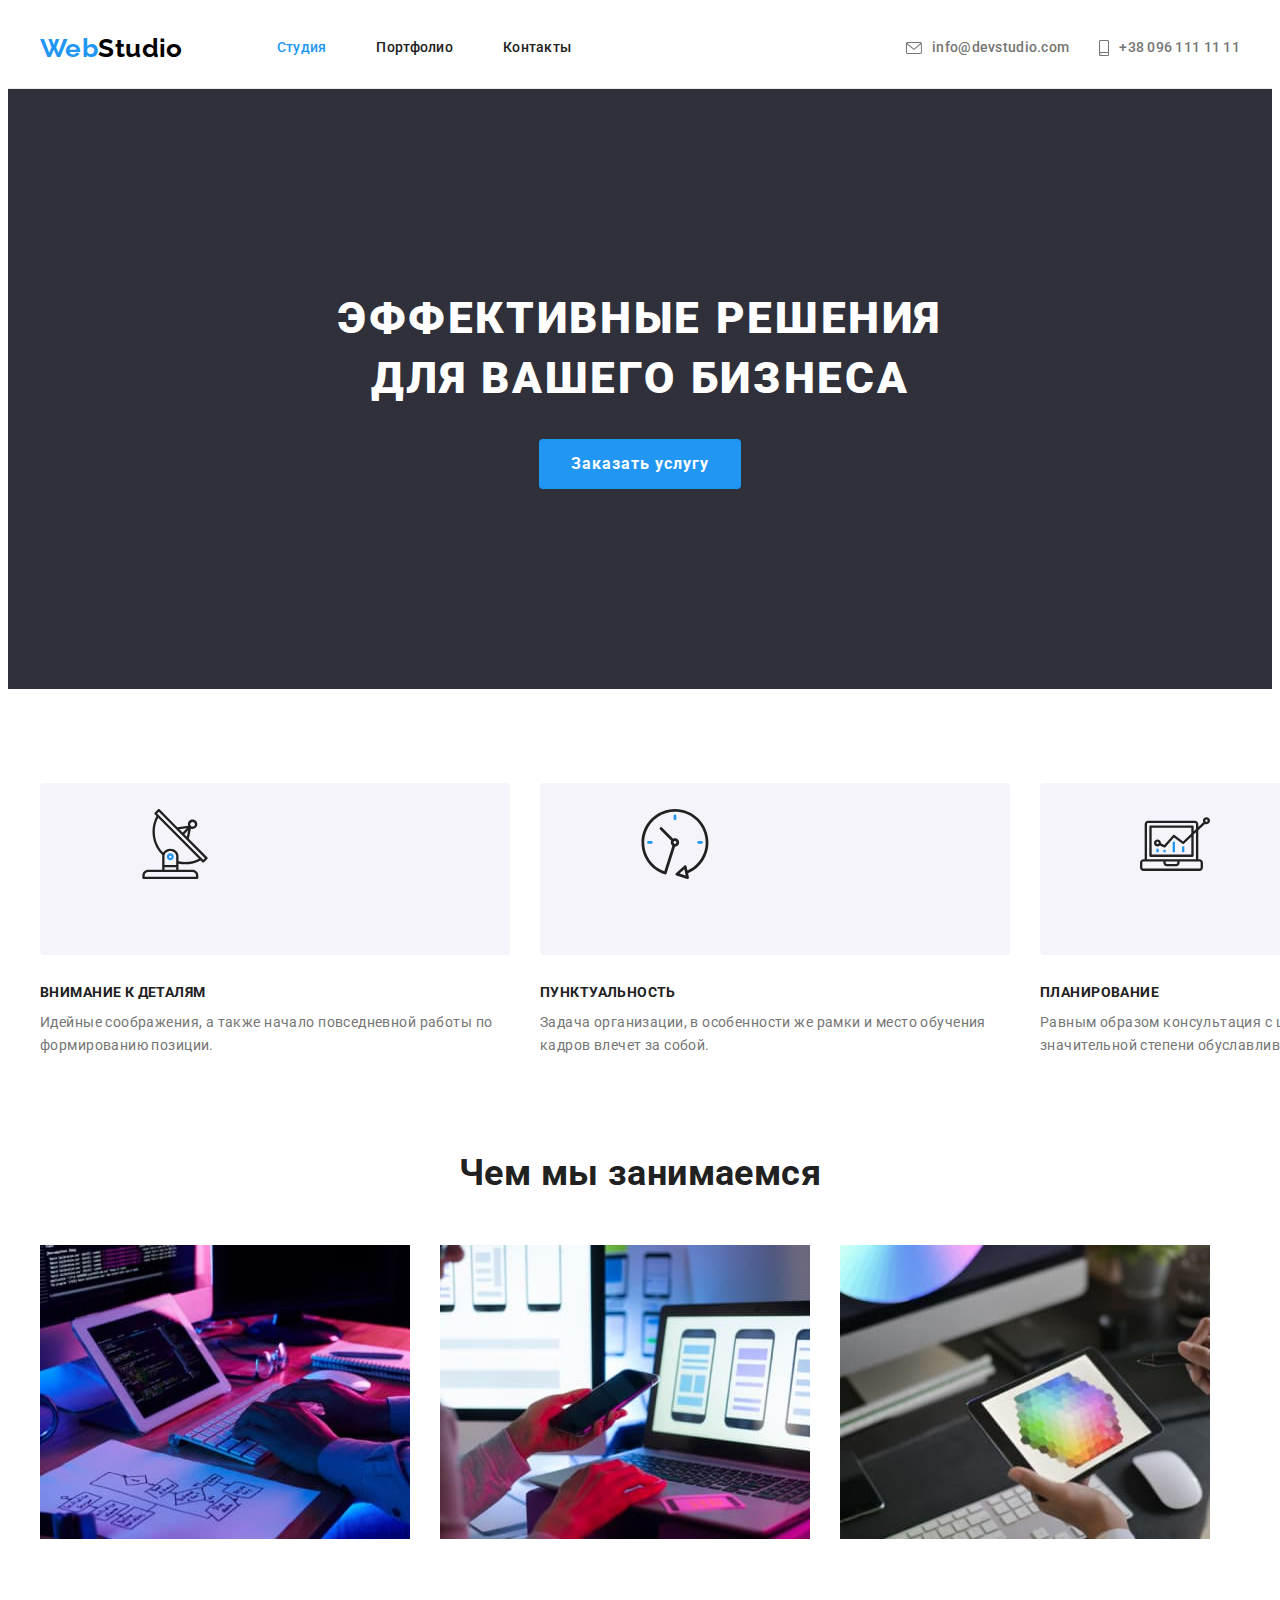
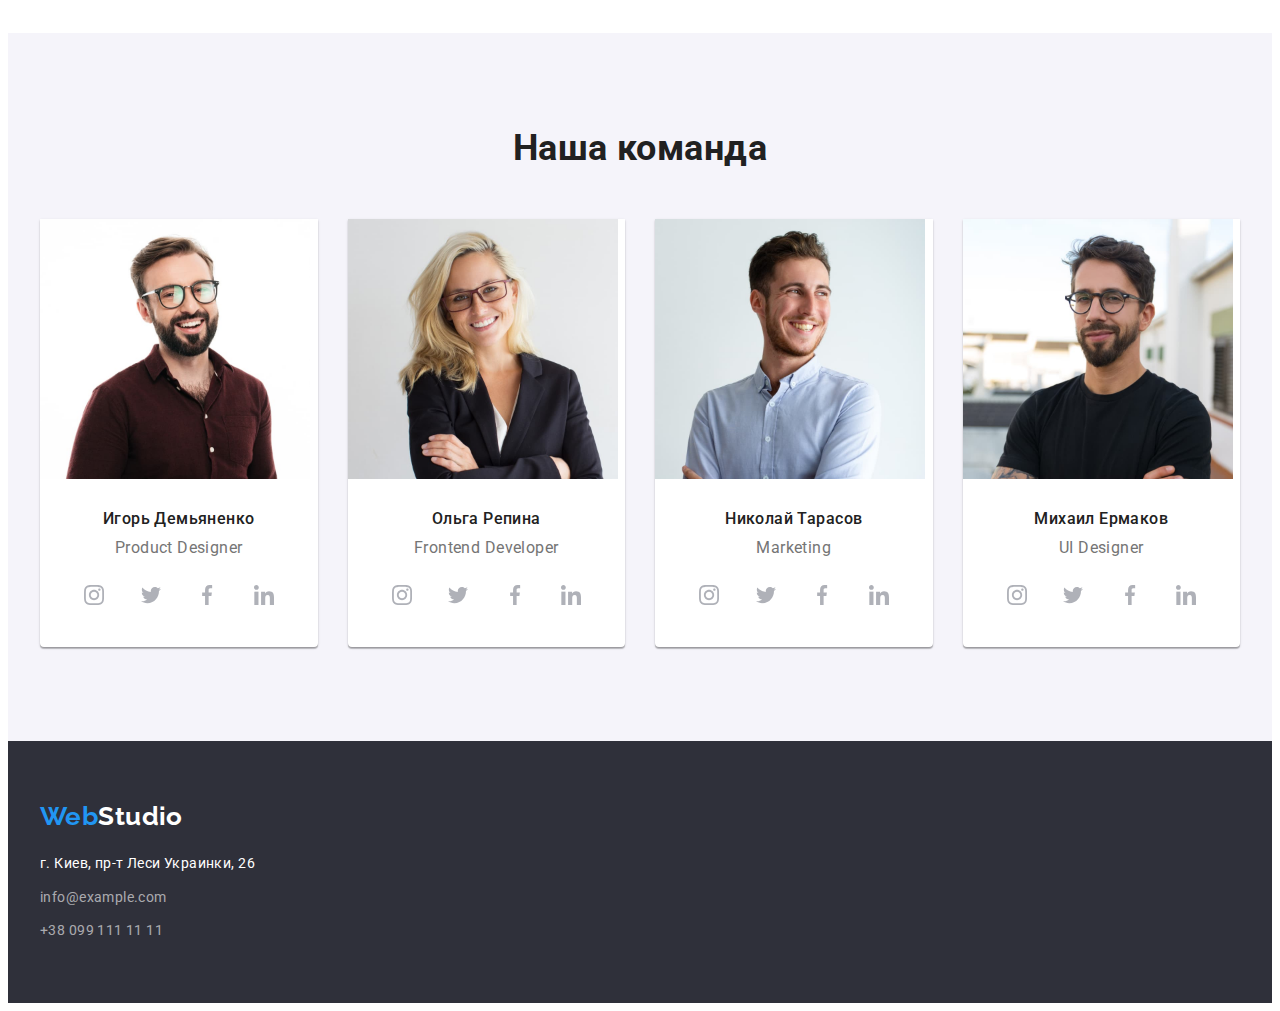
==== index.html @ 08c6882e "adds icons" ====
<!DOCTYPE html>
<html lang="ru">
<head>
  <meta charset="UTF-8">
  <meta http-equiv="X-UA-Compatible" content="IE=edge">
  <meta name="viewport" content="width=device-width, initial-scale=1.0">
  <title>Веб-студия</title>
  <link rel="preconnect" href="https://fonts.googleapis.com">
  <link rel="preconnect" href="https://fonts.gstatic.com" crossorigin>
  <link href="https://fonts.googleapis.com/css2?family=Raleway:wght@700&family=Roboto:wght@400;500;700;900&display=swap"
    rel="stylesheet">
  <link rel="stylesheet" href="https://cdnjs.cloudflare.com/ajax/libs/modern-normalize/1.1.0/modern-normalize.min.css"
      integrity="sha512-wpPYUAdjBVSE4KJnH1VR1HeZfpl1ub8YT/NKx4PuQ5NmX2tKuGu6U/JRp5y+Y8XG2tV+wKQpNHVUX03MfMFn9Q=="
      crossorigin="anonymous" referrerpolicy="no-referrer" />
  <link rel="stylesheet" href="./css/styles.css">
</head>

<body>
  <header class="header">
    <div class="container header-container">
      <nav class="navigation">
        <a class="logo logo-header link" href="./index.html"><span class="accent">Web</span>Studio</a>
        <ul class="nav-list list">
          <li class="nav-list-item">
            <a class="nav-list-link link current" href="./index.html">Студия</a>
          </li>
          <li class="nav-list-item">
            <a class="nav-list-link link" href="./portfolio.html">Портфолио</a>
          </li>
          <li class="nav-list-item">
            <a class="nav-list-link link" href="">Контакты</a>
          </li>
        </ul>
      </nav>
      
      <ul class="header-contact-list list">
        <li class="header-contact-list-item">
          <a class="header-contact-list-link link" href="mailto:info@devstudio.com">
            <svg class="contact-icon" width="16" height="12">
              <use href="./img/sprite.svg#icon-envelope"></use>
            </svg>
            info@devstudio.com
          </a>
        </li>
        <li class="header-contact-list-item">
          <a class="header-contact-list-link link" href="tel:+380961111111">
            <svg class="contact-icon" width="10" height="16">
              <use href="./img/sprite.svg#icon-smartphone"></use>
            </svg>
            +38 096 111 11 11
          </a>
        </li>
      </ul>
    </div>
  </header>

  <main>
    <!-- HERO -->
    <section class="hero">
      <div class="container">
        <h1 class="main-title">Эффективные решения для вашего бизнеса</h1>
        <button class="modal-btn" type="button">Заказать услугу</button>
      </div>
    </section>

    <!-- ADVANTAGES -->
    <section class="advantages section">
      <div class="container">
        <h2 class="visually-hidden">Наши преимущества</h2>
        <ul class="advantages-list list">
          <li class="advantages-list-item">
            <div class="advantages-icon">
              <svg width="70" height="70">
                <use href="./img/sprite.svg#icon-antenna"></use>
              </svg>
            </div>
            <h3 class="advantages-title">Внимание к деталям</h3>
            <p class="advantages-description">Идейные соображения, а также начало повседневной работы по формированию позиции.
            </p>
          </li>

          <li class="advantages-list-item">
            <div class="advantages-icon">
              <svg width="70" height="70">
                <use href="./img/sprite.svg#icon-clock"></use>
              </svg>
            </div>
            <h3 class="advantages-title">Пунктуальность</h3>
            <p class="advantages-description">Задача организации, в особенности же рамки и место обучения кадров влечет за
              собой.</p>
          </li>

          <li class="advantages-list-item">
            <div class="advantages-icon">
              <svg width="70" height="70">
                <use href="./img/sprite.svg#icon-diagram"></use>
              </svg>
            </div>
            <h3 class="advantages-title">Планирование</h3>
            <p class="advantages-description">Равным образом консультация с широким активом в значительной степени
              обуславливает.</p>
          </li>

          <li class="advantages-list-item">
            <div class="advantages-icon">
              <svg width="70" height="70">
                <use href="./img/sprite.svg#icon-astronaut"></use>
              </svg>
            </div>
            <h3 class="advantages-title">Современные технологии</h3>
            <p class="advantages-description">Значимость этих проблем настолько очевидна, что реализация плановых заданий.</p>
          </li>
        </ul>
      </div>
      
    </section>

    <!-- ACTIVITY -->
    <section class="activity section">
      <div class="container">
        <h2 class="title">Чем мы занимаемся</h2>
        <ul class="activity-list list">
          <li class="activity-list-item">
            <img class="activity-photo" src="./img/activity-1.jpg" alt="" width="370" height="294">
          </li>
          <li class="activity-list-item">
            <img class="activity-photo" src="./img/activity-2.jpg" alt="" width="370" height="294">
          </li>
          <li class="activity-list-item">
            <img class="activity-photo" src="./img/activity-3.jpg" alt="" width="370" height="294">
          </li>
        </ul>
      </div>
    </section>

    <!-- OUR TEAM -->
    <section class="team section">
      <div class="container">
        <h2 class="title">Наша команда</h2>
        <ul class="team-list list">
          <li class="team-list-item">
            <img class="team-list-photo" src="./img/team-1.jpg" alt="" width="270" height="260">
            <div class="team-description">
              <h3 class="team-list-name">Игорь Демьяненко</h3>
              <p class="team-list-position" lang="en">Product Designer</p>
              <ul class="social-list list">
                <li class="social-list-item">
                  <a class="social-list-link" href="">
                    <svg class="social-list-icon" width="20" height="20">
                      <use href="./img/sprite.svg#icon-instagram"></use>
                    </svg>
                  </a>
                </li>
              
                <li class="social-list-item">
                  <a class="social-list-link" href="">
                    <svg class="social-list-icon" width="20" height="20">
                      <use href="./img/sprite.svg#icon-twitter"></use>
                    </svg>
                  </a>
                </li>
              
                <li class="social-list-item">
                  <a class="social-list-link" href="">
                    <svg class="social-list-icon" width="20" height="20">
                      <use href="./img/sprite.svg#icon-facebook"></use>
                    </svg>
                  </a>
                </li>
              
                <li class="social-list-item">
                  <a class="social-list-link" href="">
                    <svg class="social-list-icon" width="20" height="20">
                      <use href="./img/sprite.svg#icon-linkedin"></use>
                    </svg>
                  </a>
                </li>
              </ul>
            </div>
          </li>

          <li class="team-list-item">
            <img class="team-list-photo" src="./img/team-2.jpg" alt="" width="270" height="260">
            <div class="team-description">
              <h3 class="team-list-name">Ольга Репина</h3>
              <p class="team-list-position" lang="en">Frontend Developer</p>
              <ul class="social-list list">
                <li class="social-list-item">
                  <a class="social-list-link" href="">
                    <svg class="social-list-icon" width="20" height="20">
                      <use href="./img/sprite.svg#icon-instagram"></use>
                    </svg>
                  </a>
                </li>
              
                <li class="social-list-item">
                  <a class="social-list-link" href="">
                    <svg class="social-list-icon" width="20" height="20">
                      <use href="./img/sprite.svg#icon-twitter"></use>
                    </svg>
                  </a>
                </li>
              
                <li class="social-list-item">
                  <a class="social-list-link" href="">
                    <svg class="social-list-icon" width="20" height="20">
                      <use href="./img/sprite.svg#icon-facebook"></use>
                    </svg>
                  </a>
                </li>
              
                <li class="social-list-item">
                  <a class="social-list-link" href="">
                    <svg class="social-list-icon" width="20" height="20">
                      <use href="./img/sprite.svg#icon-linkedin"></use>
                    </svg>
                  </a>
                </li>
              </ul>
            </div> 
          </li>

          <li class="team-list-item">
            <img class="team-list-photo" src="./img/team-3.jpg" alt="" width="270" height="260">
            <div class="team-description">
              <h3 class="team-list-name">Николай Тарасов</h3>
              <p class="team-list-position" lang="en">Marketing</p>
              <ul class="social-list list">
                <li class="social-list-item">
                  <a class="social-list-link" href="">
                    <svg class="social-list-icon" width="20" height="20">
                      <use href="./img/sprite.svg#icon-instagram"></use>
                    </svg>
                  </a>
                </li>
              
                <li class="social-list-item">
                  <a class="social-list-link" href="">
                    <svg class="social-list-icon" width="20" height="20">
                      <use href="./img/sprite.svg#icon-twitter"></use>
                    </svg>
                  </a>
                </li>
              
                <li class="social-list-item">
                  <a class="social-list-link" href="">
                    <svg class="social-list-icon" width="20" height="20">
                      <use href="./img/sprite.svg#icon-facebook"></use>
                    </svg>
                  </a>
                </li>
              
                <li class="social-list-item">
                  <a class="social-list-link" href="">
                    <svg class="social-list-icon" width="20" height="20">
                      <use href="./img/sprite.svg#icon-linkedin"></use>
                    </svg>
                  </a>
                </li>
              </ul>
            </div>  
          </li>

          <li class="team-list-item">
            <img class="team-list-photo" src="./img/team-4.jpg" alt="" width="270" height="260">
            <div class="team-description">
              <h3 class="team-list-name">Михаил Ермаков</h3>
              <p class="team-list-position" lang="en">UI Designer</p>
              <ul class="social-list list">
                <li class="social-list-item">
                  <a class="social-list-link" href="">
                    <svg class="social-list-icon" width="20" height="20">
                      <use href="./img/sprite.svg#icon-instagram"></use>
                    </svg>
                  </a>
                </li>
              
                <li class="social-list-item">
                  <a class="social-list-link" href="">
                    <svg class="social-list-icon" width="20" height="20">
                      <use href="./img/sprite.svg#icon-twitter"></use>
                    </svg>
                  </a>
                </li>
              
                <li class="social-list-item">
                  <a class="social-list-link" href="">
                    <svg class="social-list-icon" width="20" height="20">
                      <use href="./img/sprite.svg#icon-facebook"></use>
                    </svg>
                  </a>
                </li>
              
                <li class="social-list-item">
                  <a class="social-list-link" href="">
                    <svg class="social-list-icon" width="20" height="20">
                      <use href="./img/sprite.svg#icon-linkedin"></use>
                    </svg>
                  </a>
                </li>
              </ul>
            </div> 
          </li>
        </ul>
      </div>
    </section>
  </main>

  <footer class="footer">
    <div class="container footer-container">
      <a class="logo logo-footer link" href="./index.html"><span class="accent">Web</span>Studio</a>
      <address>
        <ul class="adress-list list">
          <li class="adress-list-item">
            <a class="adress-list-link link" href="">г. Киев, пр-т Леси Украинки, 26</a>
          </li>
          <li class="adress-list-item">
            <a class="adress-list-link-contact link" href="mailto:info@example.com">info@example.com</a>
          </li>
          <li class="adress-list-item">
            <a class="adress-list-link-contact link" href="tel:+380991111111">+38 099 111 11 11</a>
          </li>
        </ul>
      </address>
    </div>
  </footer>
</body>
</html>
---- css/styles.css ----
:root {
	--primary-font-family: Roboto, sans-serif;
	--secondary-font-family: Raleway, sans-serif;
	--primary-text-color-theme-dark: #ffffff;
	--secondary-text-color-theme-dark: rgba(255, 255, 255, 0.6);
	--primary-text-color-theme-light: #212121;
	--secondary-text-color-theme-light: #757575;
	--accent-color: #2196f3;
	--logo-header-text-color: #000000;
	--primary-background-color: #ffffff;
	--secondary-background-color: #2f303a;
	--editional-background-color: #f5f4fa;
	--modal-btn-hover-color: #188ce8;
	--portfolio-cards-border-color: #eeeeee;
	--social-icon-color: #afb1b8;
}

body {
	font-family: var(--primary-font-family);
	font-size: 14px;
	letter-spacing: 0.03em;
	color: var(--primary-text-color-theme-light);
	background-color: var(--primary-background-color);
}

h1,
h2,
h3,
p {
	margin-top: 0;
	margin-bottom: 0;
}

ul,
ol {
	margin-top: 0;
	margin-bottom: 0;
	padding-left: 0;
}

img {
	display: block;
	max-width: 100%;
	height: auto;
}

.list {
	list-style: none;
}
.link {
	text-decoration: none;
}

/* COMPONENTS */

.logo {
	font-family: var(--secondary-font-family);
	font-weight: 700;
	font-size: 26px;
	line-height: 1.19;
}

.accent {
	font-family: var(--secondary-font-family);
	font-weight: 700;
	font-size: 26px;
	line-height: 1.19;
	color: var(--accent-color);
}

.title {
	font-size: 36px;
	line-height: 1.17;
	text-align: center;
	margin-bottom: 50px;
}

.container {
	width: 1200px;
	padding-left: 15px;
	padding-right: 15px;
	margin-left: auto;
	margin-right: auto;
}

.section {
	padding-top: 94px;
	padding-bottom: 94px;
}

/* HEADER */

.header {
	border-bottom: 1px solid #ececec;
}

.header-container {
	display: flex;
	align-items: center;
}

.navigation {
	display: flex;
	align-items: center;
}

.nav-list {
	display: flex;
	align-items: center;
}

.logo-header {
	margin-right: 94px;
	color: var(--logo-header-text-color);
}

.nav-list-item:not(:last-child) {
	margin-right: 50px;
}

.nav-list-link:hover,
.nav-list-link:focus {
	color: var(--accent-color);
}

.nav-list-link {
	display: block;
	padding-top: 32px;
	padding-bottom: 32px;
	color: inherit;
	font-weight: 500;
	line-height: 1.14;
	letter-spacing: 0.02em;
}

.link.current {
	color: var(--accent-color);
}

.header-contact-list {
	display: flex;
	align-items: center;
	margin-left: auto;
}
.header-contact-list-item {
	display: flex;
	align-items: center;
}

.header-contact-list-item:not(:last-child) {
	margin-right: 30px;
}

.header-contact-list-link {
	display: flex;
	align-items: center;
	padding-top: 32px;
	padding-bottom: 32px;
	font-weight: 500;
	line-height: 1.14;
	letter-spacing: 0.02em;
	color: var(--secondary-text-color-theme-light);
}

.contact-icon {
	margin-right: 10px;
	fill: currentColor;
}

.header-contact-list-link:hover .mail-icon,
.header-contact-list-link:focus .mail-icon {
	fill: var(--accent-color);
}

.header-contact-list-link:hover,
.header-contact-list-link:focus {
	color: var(--accent-color);
}

/* HERO */

.hero {
	padding-top: 200px;
	padding-bottom: 200px;
	text-align: center;
	background-color: var(--secondary-background-color);
}

.main-title {
	margin: 0 auto;
	width: 696px;
	font-weight: 900;
	font-size: 44px;
	line-height: 1.36;
	text-align: center;
	letter-spacing: 0.06em;
	text-transform: uppercase;
	color: var(--primary-text-color-theme-dark);
}

.modal-btn {
	display: inline-block;
	margin-left: auto;
	margin-right: auto;
	margin-top: 30px;
	padding: 10px 32px;
	align-items: center;
	border: none;
	border-radius: 4px;
	cursor: pointer;
	font-family: inherit;
	font-weight: 700;
	font-size: 16px;
	line-height: 1.87;
	letter-spacing: 0.06em;
	color: var(--primary-text-color-theme-dark);
	background-color: var(--accent-color);
}

.modal-btn:hover,
.modal-btn:focus {
	background-color: var(--modal-btn-hover-color);
}

/* ADVANTAGES */

.visually-hidden {
	position: absolute;
	width: 1px;
	height: 1px;
	margin: -1px;
	padding: 0;
	overflow: hidden;
	border: 0;
	clip: rect(0 0 0 0);
}

.advantages-list {
	display: flex;
}

.advantages-list-item {
	flex-basis: calc((100% - 3 * 30px) / 4);
}

.advantages-list-item:not(:last-child) {
	margin-right: 30px;
}

.advantages-icon {
	width: 270px;
	height: 120px;
	padding: 26px 100px;
	margin-bottom: 30px;
	border-radius: 4px;
	background-color: var(--editional-background-color);
}

.advantages-title {
	margin-bottom: 10px;
	font-size: inherit;
	line-height: 1.14;
	text-transform: uppercase;
}

.advantages-description {
	font-weight: 400;
	line-height: 1.71;
	color: var(--secondary-text-color-theme-light);
}

/* ACTIVITY */

.activity {
	padding-top: 0;
}

.activity-list {
	display: flex;
	flex-wrap: wrap;
	margin-top: -30px;
	margin-left: -30px;
}

.activity-list-item {
	margin-top: 30px;
	margin-left: 30px;
}

/* OUR TEAM */

.team {
	background-color: var(--editional-background-color);
}

.team-list {
	display: flex;
	flex-wrap: wrap;
	margin-top: -30px;
	margin-left: -30px;
}

.team-list-item {
	margin-top: 30px;
	margin-left: 30px;
	box-shadow: 0px 1px 3px rgba(0, 0, 0, 0.12), 0px 1px 1px rgba(0, 0, 0, 0.14), 0px 2px 1px rgba(0, 0, 0, 0.2);
	border-radius: 0px 0px 4px 4px;
	flex-basis: calc((100% - 4 * 30px) / 4);
	background-color: var(--primary-background-color);
}

.social-list {
	display: flex;
	justify-content: space-between;
}

.social-list-link {
	display: flex;
	align-items: center;
	justify-content: center;
	width: 44px;
	height: 44px;
	border-radius: 50%;
}

.social-list-icon {
	fill: var(--social-icon-color);
}

.social-list-link:hover,
.social-list-link:focus {
	background-color: var(--accent-color);
}

.social-list-link:hover .social-list-icon,
.social-list-link:focus .social-list-icon {
	fill: #ffffff;
}

.team-description {
	padding: 30px 32px;
}

.team-list-name {
	font-weight: 500;
	font-size: 16px;
	line-height: 1.19;
	text-align: center;
}

.team-list-position {
	margin-top: 10px;
	margin-bottom: 16px;
	font-weight: 400;
	font-size: 16px;
	line-height: 1.19;
	text-align: center;
	color: var(--secondary-text-color-theme-light);
}

/* PORTFOLIO */

.filter-list {
	display: flex;
	justify-content: center;
	margin-bottom: 50px;
}

.filter-list-item:not(:last-child) {
	margin-right: 8px;
}
.filter-button {
	padding: 6px 22px;
	border: none;
	border-radius: 4px;
	font-family: inherit;
	font-weight: 500;
	font-size: 16px;
	line-height: 1.62;
	text-align: center;
	letter-spacing: inherit;
	color: inherit;
	background-color: var(--editional-background-color);
	cursor: pointer;
}

.filter-button:hover,
.filter-button:focus {
	background-color: var(--accent-color);
	color: var(--primary-text-color-theme-dark);
	box-shadow: 0px 3px 1px rgba(0, 0, 0, 0.1), 0px 1px 2px rgba(0, 0, 0, 0.08), 0px 2px 2px rgba(0, 0, 0, 0.12);
}

.portfolio-list {
	display: flex;
	flex-wrap: wrap;
	margin-top: -30px;
	margin-left: -30px;
}

.portfolio-list-item {
	margin-top: 30px;
	margin-left: 30px;
	flex-basis: calc((100% - 3 * 30px) / 3);
}

.portfolio-content {
	padding: 20px 24px;
	border-top: none;
	border-right: 1px solid var(--portfolio-cards-border-color);
	border-bottom: 1px solid var(--portfolio-cards-border-color);
	border-left: 1px solid var(--portfolio-cards-border-color);
}

.portfolio-list-title {
	margin-bottom: 4px;
	font-size: 18px;
	line-height: 2;
	letter-spacing: 0.06em;
	color: var(--primary-text-color-theme-light);
}

.portfolio-list-description {
	font-weight: 400;
	font-size: 16px;
	line-height: 1.87;
	color: var(--secondary-text-color-theme-light);
}

/* FOOTER */

.footer {
	background-color: var(--secondary-background-color);
}

.footer-container {
	padding-top: 60px;
	padding-bottom: 60px;
}
.logo-footer {
	color: var(--primary-text-color-theme-dark);
}

.adress-list {
	margin-top: 20px;
}

.adress-list-item:not(:first-child) {
	margin-top: 10px;
}

.adress-list-link {
	font-style: normal;
	font-weight: 400;
	line-height: 1.71;
	color: var(--primary-text-color-theme-dark);
}

.adress-list-link:hover,
.adress-list-link:focus {
	color: var(--accent-color);
}

.adress-list-link-contact {
	font-style: normal;
	font-weight: 400;
	line-height: 1.71;
	color: var(--secondary-text-color-theme-dark);
}

.adress-list-link-contact:hover,
.adress-list-link-contact:focus {
	color: var(--accent-color);
}
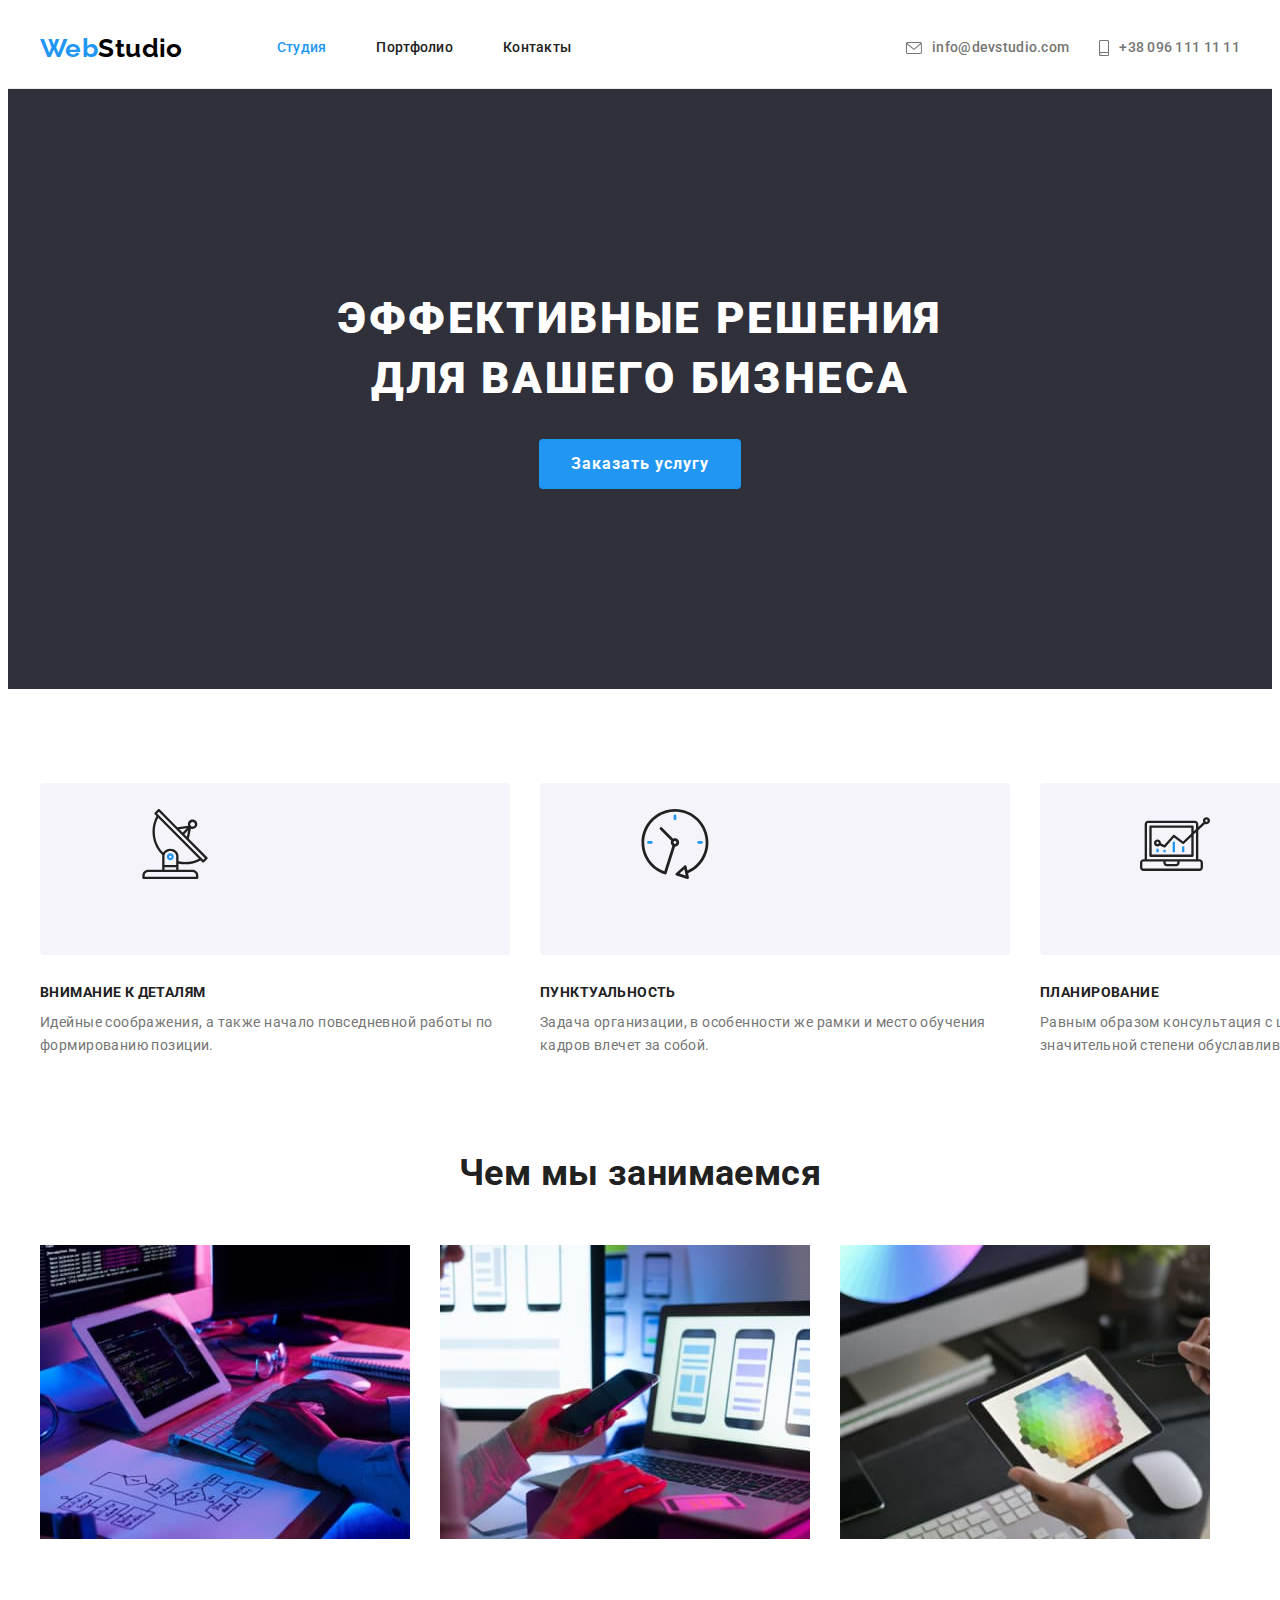
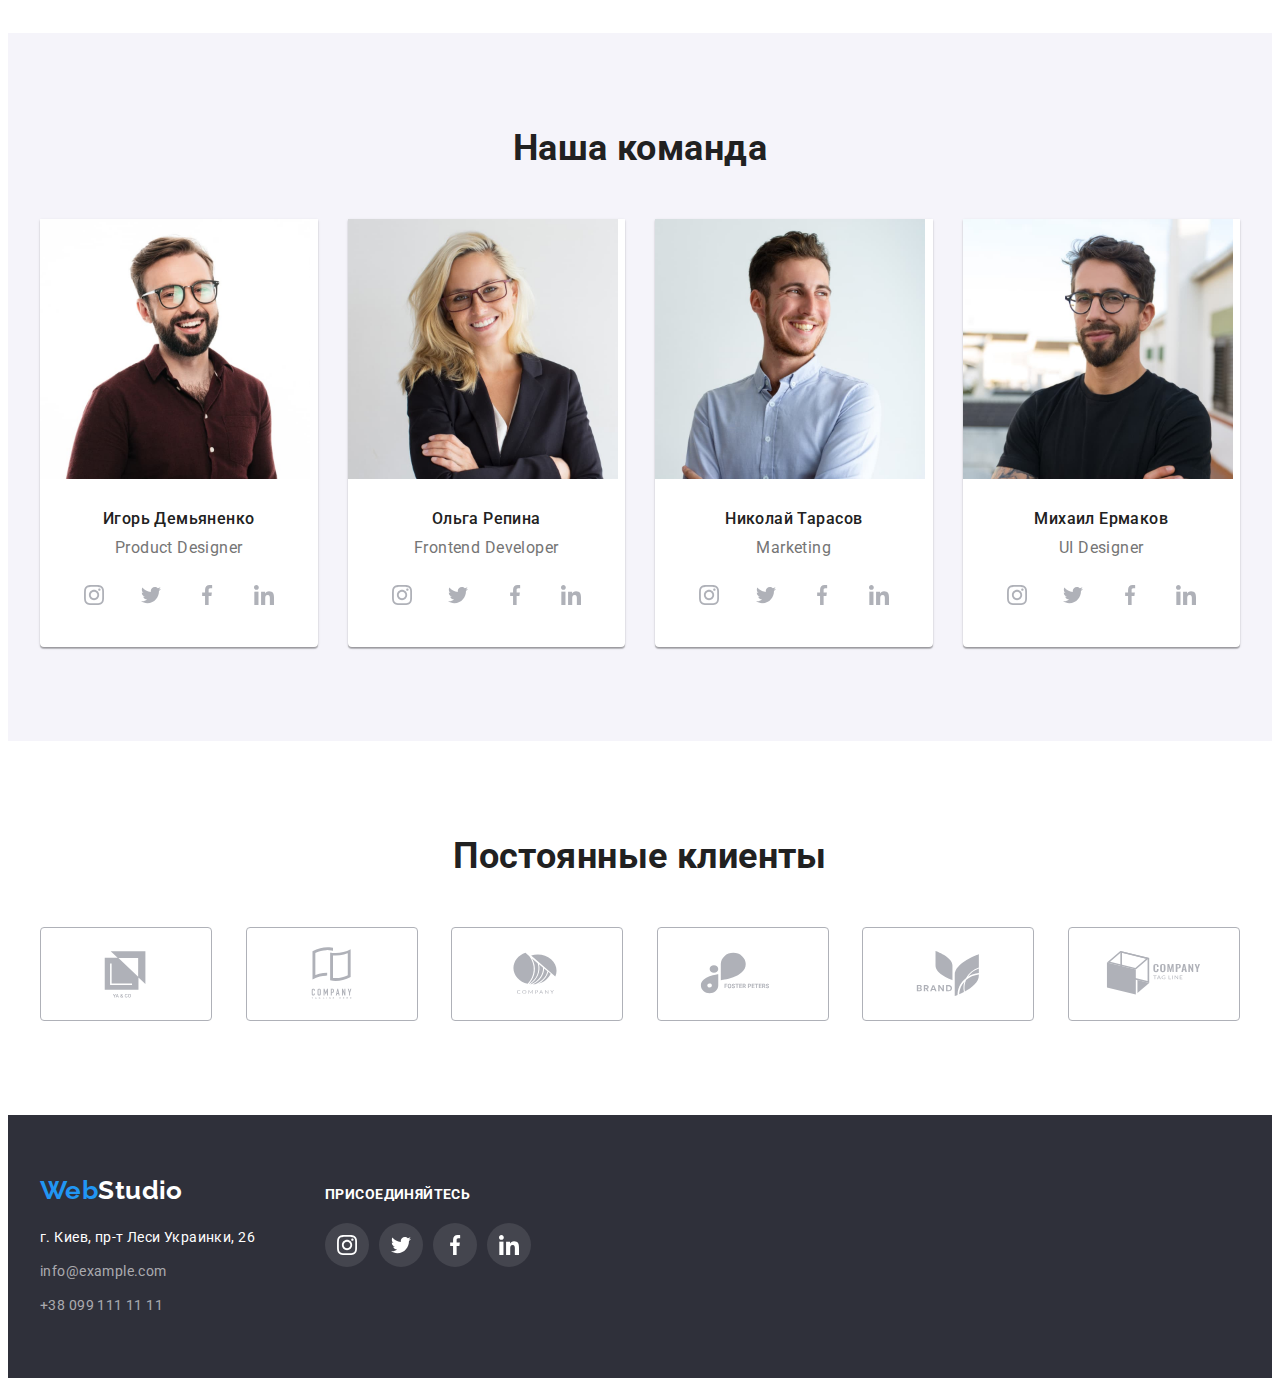
==== commit 442ce816: "adds footer" ====
--- a/index.html
+++ b/index.html
@@ -304,24 +304,122 @@
         </ul>
       </div>
     </section>
+
+
+<!-- REGULAR COSTUMERS -->
+    
+    <section class="costumers section">
+      <div class="container">
+        <h2 class="title">Постоянные клиенты</h2>
+        <ul class="costumers-list list">
+          <li class="costumers-list-item">
+            <a class="costumers-list-link" href="">
+              <svg class="costumers-list-icon" width="106" height="60">
+                <use href="./img/sprite.svg#icon-logo-a"></use>
+              </svg>
+            </a>
+          </li>
+
+          <li class="costumers-list-item">
+            <a class="costumers-list-link" href="">
+              <svg class="costumers-list-icon" width="106" height="60">
+                <use href="./img/sprite.svg#icon-logo-b"></use>
+              </svg>
+            </a>
+          </li>
+
+          <li class="costumers-list-item">
+            <a class="costumers-list-link" href="">
+              <svg class="costumers-list-icon" width="106" height="60">
+                <use href="./img/sprite.svg#icon-logo-c"></use>
+              </svg>
+            </a>
+          </li>
+
+          <li class="costumers-list-item">
+            <a class="costumers-list-link" href="">
+              <svg class="costumers-list-icon" width="106" height="60">
+                <use href="./img/sprite.svg#icon-logo-d"></use>
+              </svg>
+            </a>
+          </li>
+
+          <li class="costumers-list-item">
+            <a class="costumers-list-link" href="">
+              <svg class="costumers-list-icon" width="106" height="60">
+                <use href="./img/sprite.svg#icon-logo-e"></use>
+              </svg>
+            </a>
+          </li>
+
+          <li class="costumers-list-item">
+            <a class="costumers-list-link" href="">
+              <svg class="costumers-list-icon" width="106" height="60">
+                <use href="./img/sprite.svg#icon-logo-f"></use>
+              </svg>
+            </a>
+          </li>
+        </ul>
+      </div>
+    </section>
   </main>
 
   <footer class="footer">
     <div class="container footer-container">
-      <a class="logo logo-footer link" href="./index.html"><span class="accent">Web</span>Studio</a>
-      <address>
-        <ul class="adress-list list">
-          <li class="adress-list-item">
-            <a class="adress-list-link link" href="">г. Киев, пр-т Леси Украинки, 26</a>
-          </li>
-          <li class="adress-list-item">
-            <a class="adress-list-link-contact link" href="mailto:info@example.com">info@example.com</a>
-          </li>
-          <li class="adress-list-item">
-            <a class="adress-list-link-contact link" href="tel:+380991111111">+38 099 111 11 11</a>
-          </li>
-        </ul>
-      </address>
+      <div class="adress">
+        <a class="logo logo-footer link" href="./index.html"><span class="accent">Web</span>Studio</a>
+        <address>
+          <ul class="adress-list list">
+            <li class="adress-list-item">
+              <a class="adress-list-link link" href="">г. Киев, пр-т Леси Украинки, 26</a>
+            </li>
+            <li class="adress-list-item">
+              <a class="adress-list-link-contact link" href="mailto:info@example.com">info@example.com</a>
+            </li>
+            <li class="adress-list-item">
+              <a class="adress-list-link-contact link" href="tel:+380991111111">+38 099 111 11 11</a>
+            </li>
+          </ul>
+        </address>
+      </div>
+
+      <div class="join-icons">
+        <h3 class="join-title">присоединяйтесь</h3>
+        <ul class="footer-social-list list">
+          <li class="footer-social-list-item">
+            <a class="footer-social-list-link" href="">
+              <svg class="footer-social-list-icon" width="20" height="20">
+                <use href="./img/sprite.svg#icon-instagram"></use>
+              </svg>
+            </a>
+          </li>
+
+          <li class="footer-social-list-item">
+            <a class="footer-social-list-link" href="">
+              <svg class="footer-social-list-icon" width="20" height="20">
+                <use href="./img/sprite.svg#icon-twitter"></use>
+              </svg>
+            </a>
+          </li>
+
+          <li class="footer-social-list-item">
+            <a class="footer-social-list-link" href="">
+              <svg class="footer-social-list-icon" width="20" height="20">
+                <use href="./img/sprite.svg#icon-facebook"></use>
+              </svg>
+            </a>
+          </li>
+
+          <li class="footer-social-list-item">
+            <a class="footer-social-list-link" href="">
+              <svg class="footer-social-list-icon" width="20" height="20">
+                <use href="./img/sprite.svg#icon-linkedin"></use>
+              </svg>
+            </a>
+          </li>
+        </ul>
+      </div>
+      
     </div>
   </footer>
 </body>
--- a/css/styles.css
+++ b/css/styles.css
@@ -12,7 +12,7 @@
 	--editional-background-color: #f5f4fa;
 	--modal-btn-hover-color: #188ce8;
 	--portfolio-cards-border-color: #eeeeee;
-	--social-icon-color: #afb1b8;
+	--icon-color: #afb1b8;
 }
 
 body {
@@ -324,7 +324,7 @@
 }
 
 .social-list-icon {
-	fill: var(--social-icon-color);
+	fill: var(--icon-color);
 }
 
 .social-list-link:hover,
@@ -334,7 +334,7 @@
 
 .social-list-link:hover .social-list-icon,
 .social-list-link:focus .social-list-icon {
-	fill: #ffffff;
+	fill: var(--primary-text-color-theme-dark);
 }
 
 .team-description {
@@ -427,6 +427,37 @@
 	color: var(--secondary-text-color-theme-light);
 }
 
+/* REGULAR COSTUMERS */
+
+.costumers-list {
+	display: flex;
+	justify-content: space-between;
+}
+
+.costumers-list-link {
+	display: flex;
+	align-items: center;
+	justify-content: center;
+	width: 170px;
+	height: 92px;
+	border: 1px solid var(--icon-color);
+	border-radius: 4px;
+}
+
+.costumers-list-icon {
+	fill: var(--icon-color);
+}
+
+.costumers-list-link:hover,
+.costumers-list-link:focus {
+	border-color: var(--accent-color);
+}
+
+.costumers-list-link:hover .costumers-list-icon,
+.costumers-list-link:focus .costumers-list-icon {
+	fill: var(--accent-color);
+}
+
 /* FOOTER */
 
 .footer {
@@ -434,11 +465,18 @@
 }
 
 .footer-container {
+	display: flex;
+	align-items: baseline;
 	padding-top: 60px;
 	padding-bottom: 60px;
 }
+
 .logo-footer {
 	color: var(--primary-text-color-theme-dark);
+}
+
+.container .adress:not(:last-child) {
+	margin-right: 70px;
 }
 
 .adress-list {
@@ -472,3 +510,36 @@
 .adress-list-link-contact:focus {
 	color: var(--accent-color);
 }
+
+.join-title {
+	margin-bottom: 20px;
+	font-size: inherit;
+	line-height: 1.14;
+	text-transform: uppercase;
+	color: var(--primary-text-color-theme-dark);
+}
+
+.footer-social-list {
+	display: flex;
+	width: 206px;
+	margin: o auto;
+	justify-content: space-between;
+}
+
+.footer-social-list-link {
+	display: flex;
+	width: 44px;
+	height: 44px;
+	align-items: center;
+	justify-content: center;
+	border-radius: 50%;
+	background-color: rgba(255, 255, 255, 0.1);
+}
+
+.footer-social-list-link:hover {
+	background-color: var(--accent-color);
+}
+
+.footer-social-list-icon {
+	fill: var(--primary-text-color-theme-dark);
+}
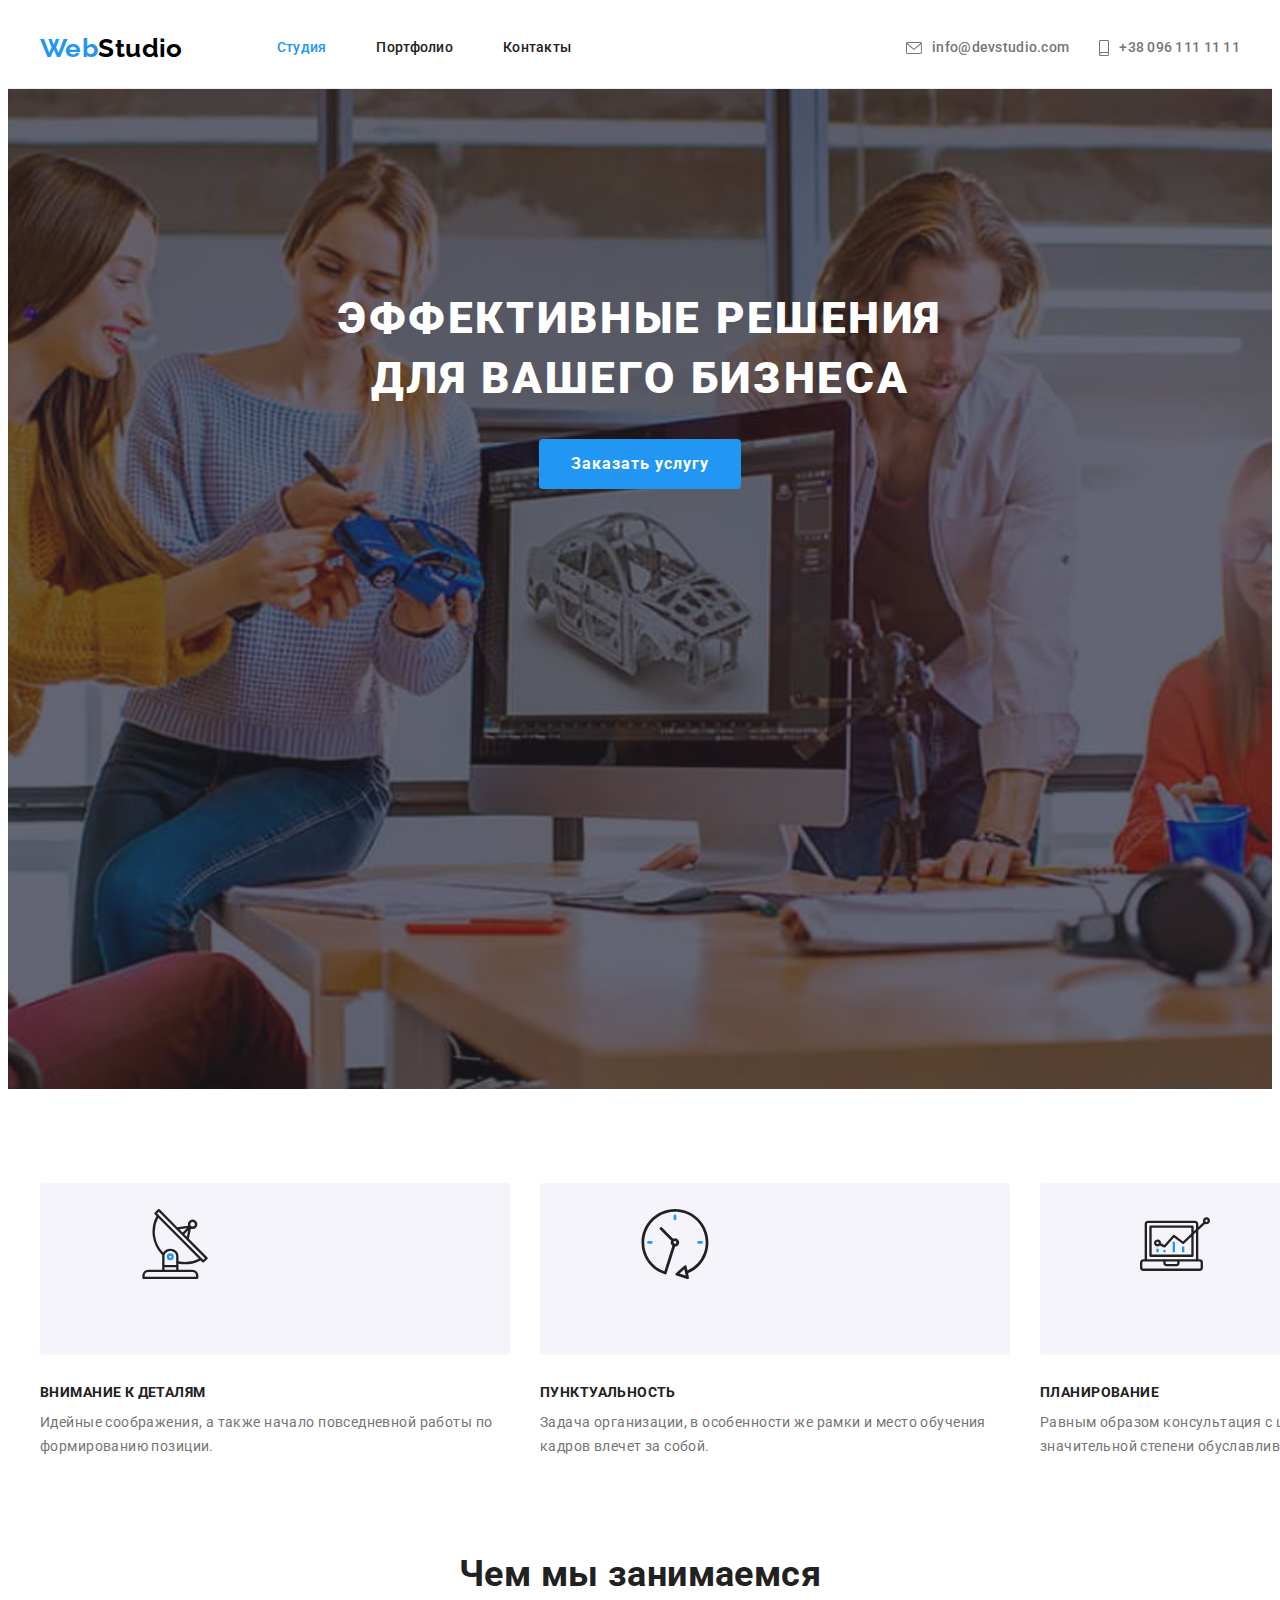
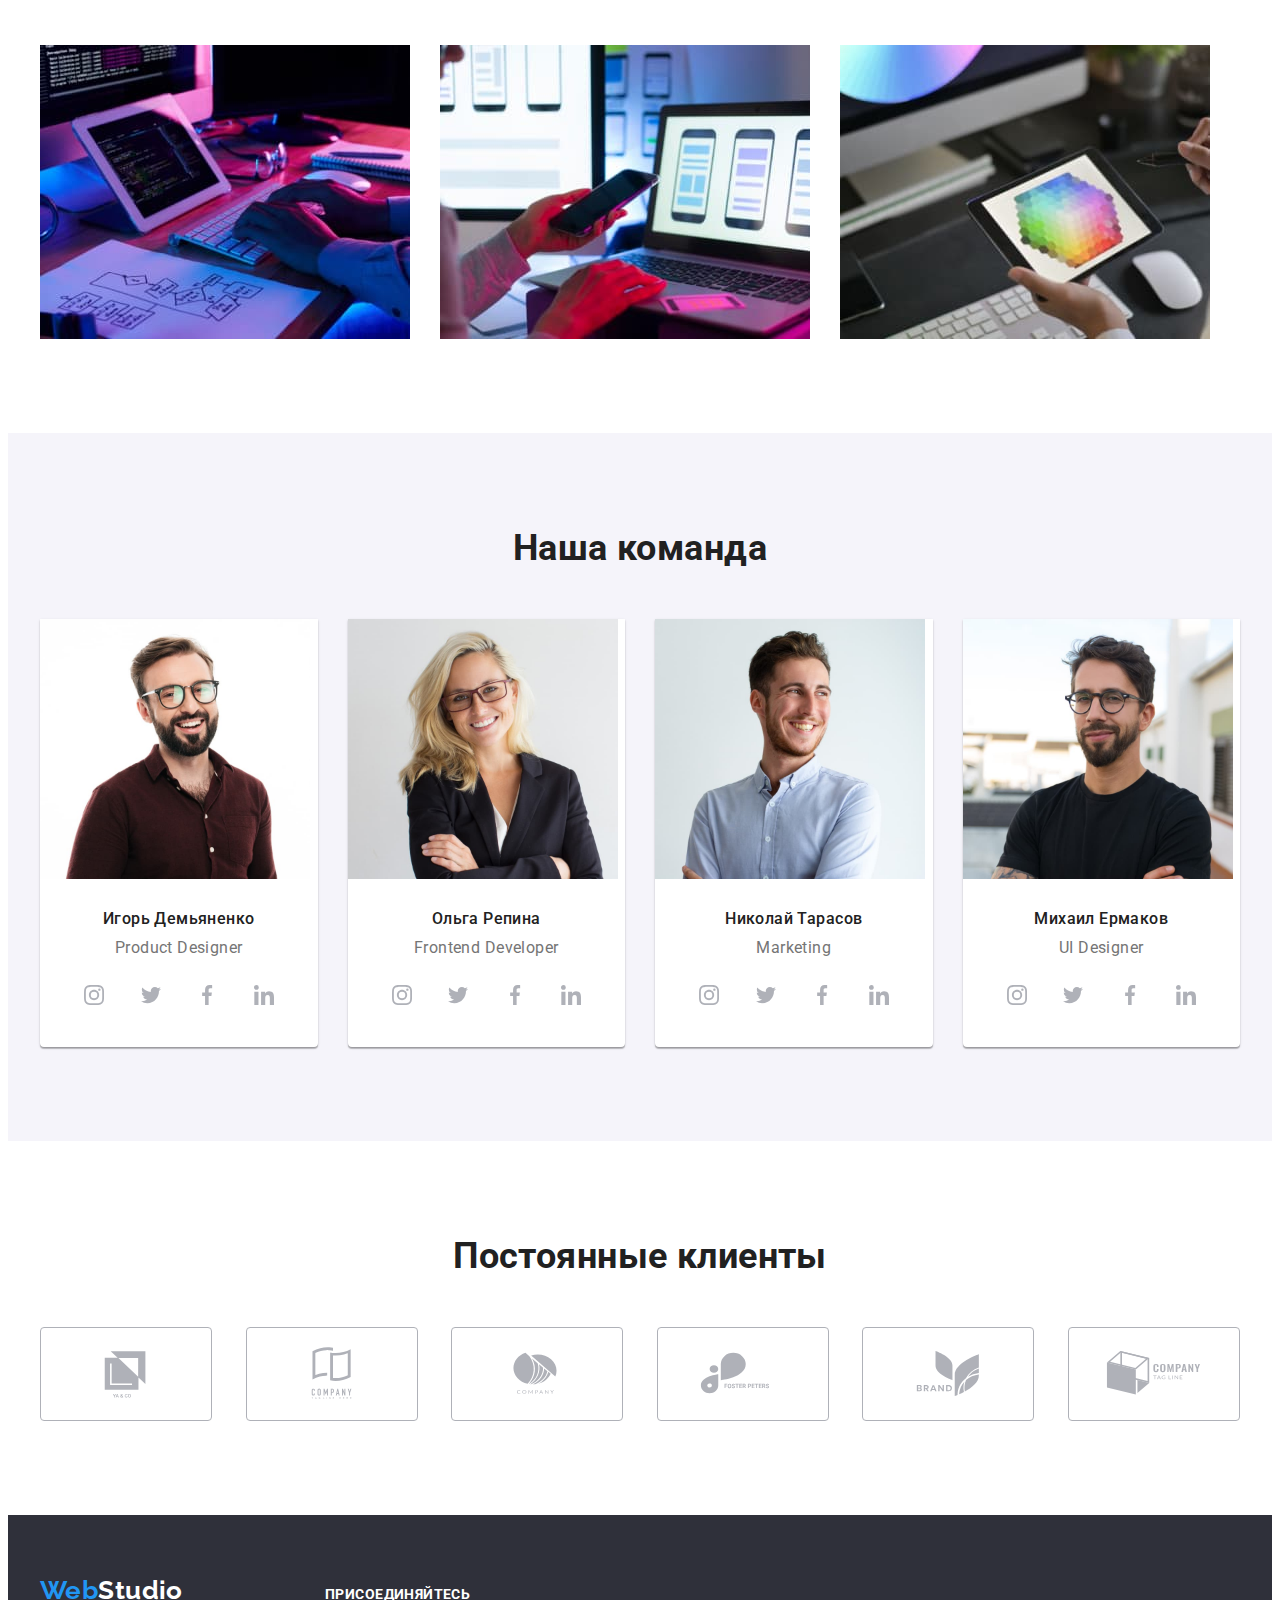
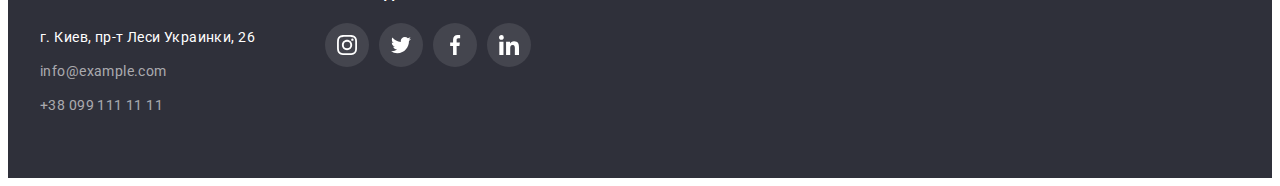
==== commit 79ab3bf0: "adds decoration" ====
--- a/index.html
+++ b/index.html
@@ -56,7 +56,7 @@
 
   <main>
     <!-- HERO -->
-    <section class="hero">
+    <section class="hero overlay">
       <div class="container">
         <h1 class="main-title">Эффективные решения для вашего бизнеса</h1>
         <button class="modal-btn" type="button">Заказать услугу</button>
--- a/css/styles.css
+++ b/css/styles.css
@@ -10,6 +10,7 @@
 	--primary-background-color: #ffffff;
 	--secondary-background-color: #2f303a;
 	--editional-background-color: #f5f4fa;
+	--hero-background-color: #c4c4c4;
 	--modal-btn-hover-color: #188ce8;
 	--portfolio-cards-border-color: #eeeeee;
 	--icon-color: #afb1b8;
@@ -167,8 +168,8 @@
 	fill: currentColor;
 }
 
-.header-contact-list-link:hover .mail-icon,
-.header-contact-list-link:focus .mail-icon {
+.header-contact-list-link:hover .contact-icon,
+.header-contact-list-link:focus .contact-icon {
 	fill: var(--accent-color);
 }
 
@@ -183,7 +184,15 @@
 	padding-top: 200px;
 	padding-bottom: 200px;
 	text-align: center;
-	background-color: var(--secondary-background-color);
+	max-width: 1600px;
+	height: 600px;
+	margin-left: auto;
+	margin-right: auto;
+	background-color: var(--hero-background-color);
+	background-image: linear-gradient(to right, rgba(47, 48, 58, 0.4), rgba(47, 48, 58, 0.4)), url("../img/hero-img.jpg");
+	background-repeat: no-repeat;
+	background-size: cover;
+	background-position: center;
 }
 
 .main-title {
@@ -404,6 +413,10 @@
 	flex-basis: calc((100% - 3 * 30px) / 3);
 }
 
+.portfolio-list-item:hover {
+	box-shadow: 0px 1px 1px rgba(0, 0, 0, 0.12), 0px 4px 4px rgba(0, 0, 0, 0.06), 1px 4px 6px rgba(0, 0, 0, 0.16);
+}
+
 .portfolio-content {
 	padding: 20px 24px;
 	border-top: none;
